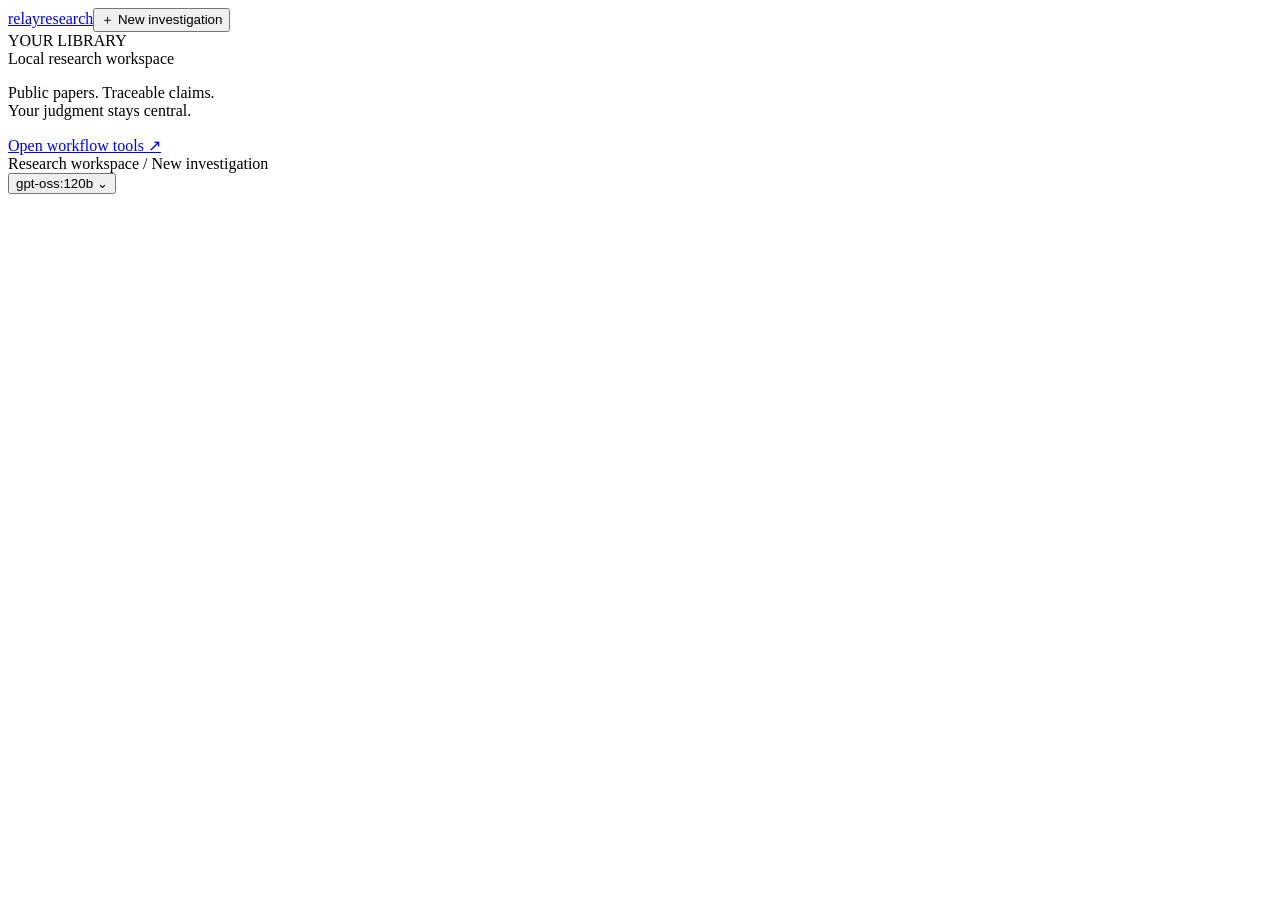
==== web/research.html @ d37ac6d5 "Rebuilt this as a research workspace. Open Relay Research. - Real paper discovery and hypothesis-rel" ====
<!doctype html><html lang="en"><head><meta charset="utf-8"><meta name="viewport" content="width=device-width,initial-scale=1"><title>Relay Research — Follow the evidence.</title><link rel="icon" href="/mark.svg"><link rel="stylesheet" href="/research.css"><script type="module" src="/research.js"></script></head><body>
<aside class="sidebar"><a class="brand" href="/"><img src="/mark.svg" alt="">relay<span>research</span></a><button class="primary" id="new">＋ New investigation</button><div class="eyebrow">YOUR LIBRARY</div><div id="projects"></div><div class="aside-bottom"><span class="dot"></span> Local research workspace<p>Public papers. Traceable claims.<br>Your judgment stays central.</p><a href="/index.html">Open workflow tools ↗</a></div></aside>
<main><header><div>Research workspace <span class="muted">/</span> <span id="crumb">New investigation</span></div><button id="model-button">gpt-oss:120b ⌄</button></header><section id="main"></section></main>
<dialog id="dialog"><button class="close" aria-label="Close dialog">×</button><div id="dialog-content"></div></dialog><div id="toast" role="status" hidden></div>
</body></html>
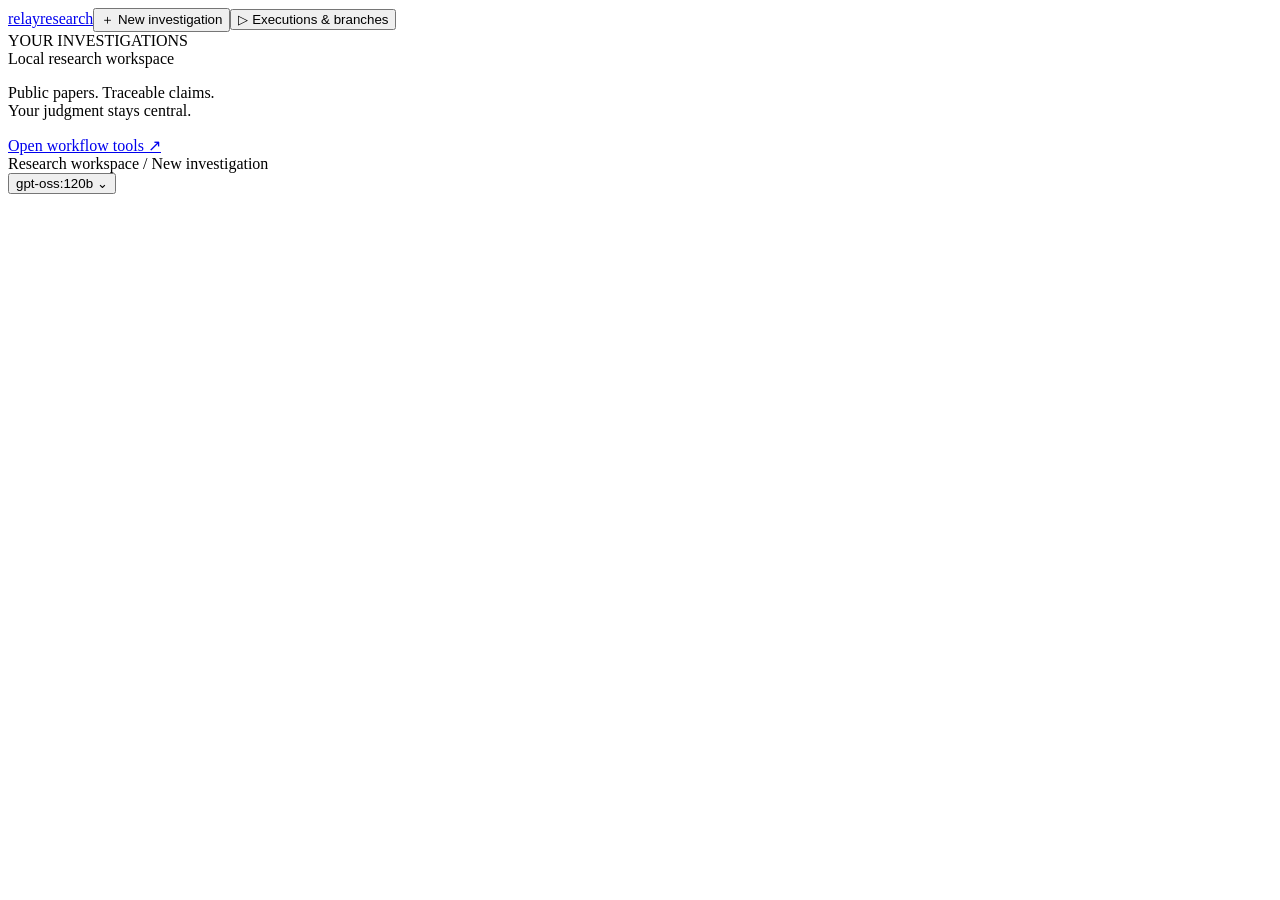
==== commit 876eb69c: "execution graph" ====
--- a/web/research.html
+++ b/web/research.html
@@ -1,5 +1,5 @@
 <!doctype html><html lang="en"><head><meta charset="utf-8"><meta name="viewport" content="width=device-width,initial-scale=1"><title>Relay Research — Follow the evidence.</title><link rel="icon" href="/mark.svg"><link rel="stylesheet" href="/research.css"><script type="module" src="/research.js"></script></head><body>
-<aside class="sidebar"><a class="brand" href="/"><img src="/mark.svg" alt="">relay<span>research</span></a><button class="primary" id="new">＋ New investigation</button><div class="eyebrow">YOUR LIBRARY</div><div id="projects"></div><div class="aside-bottom"><span class="dot"></span> Local research workspace<p>Public papers. Traceable claims.<br>Your judgment stays central.</p><a href="/index.html">Open workflow tools ↗</a></div></aside>
+<aside class="sidebar"><a class="brand" href="/"><img src="/mark.svg" alt="">relay<span>research</span></a><button class="primary" id="new">＋ New investigation</button><button id="executions" class="history-button">▷ Executions & branches</button><div class="eyebrow">YOUR INVESTIGATIONS</div><div id="projects"></div><div class="aside-bottom"><span class="dot"></span> Local research workspace<p>Public papers. Traceable claims.<br>Your judgment stays central.</p><a href="/index.html">Open workflow tools ↗</a></div></aside>
 <main><header><div>Research workspace <span class="muted">/</span> <span id="crumb">New investigation</span></div><button id="model-button">gpt-oss:120b ⌄</button></header><section id="main"></section></main>
 <dialog id="dialog"><button class="close" aria-label="Close dialog">×</button><div id="dialog-content"></div></dialog><div id="toast" role="status" hidden></div>
 </body></html>
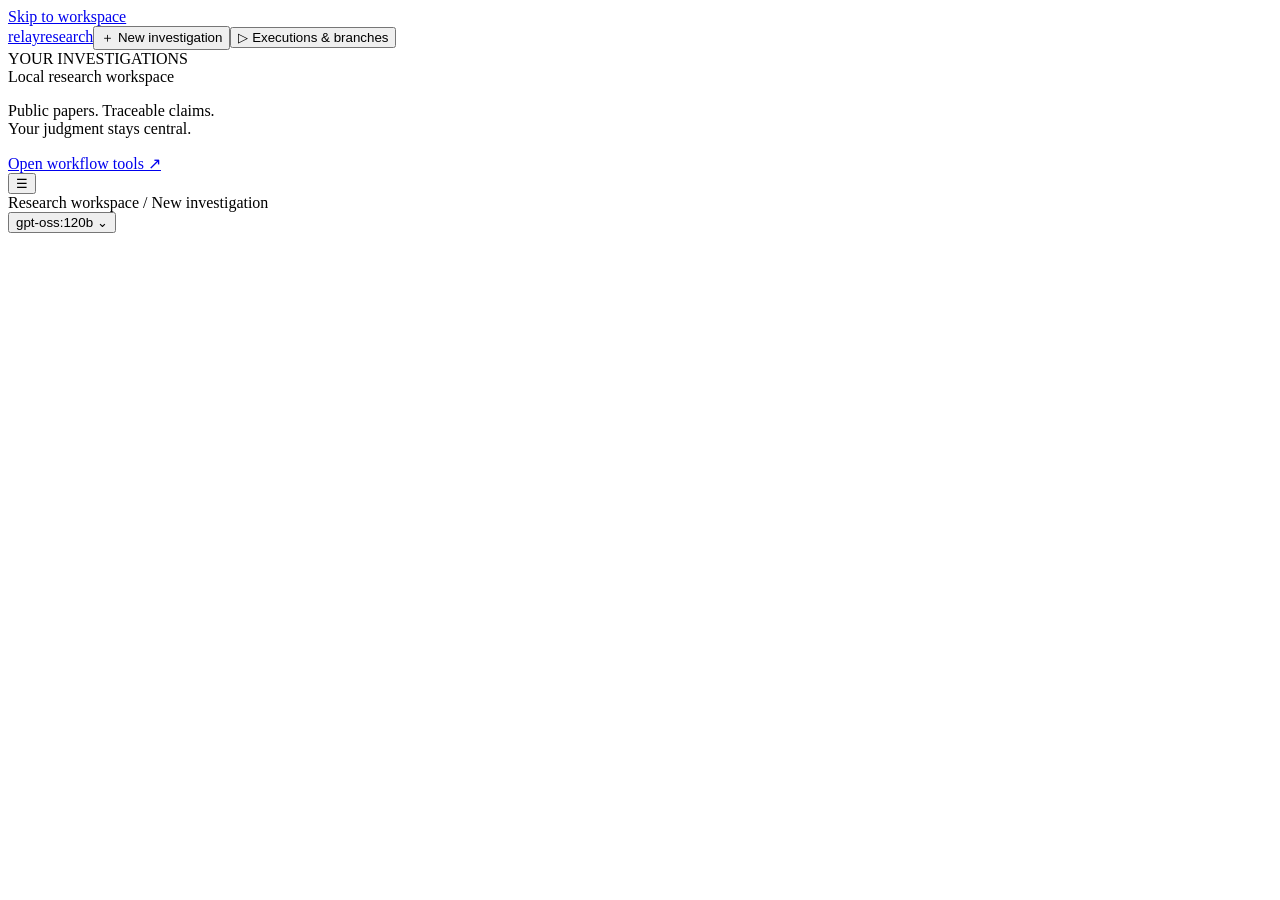
==== commit 5d75fdb6: "theme change and UX: Implemented the redesign: - Near-black surfaces with pink, violet, and blue acc" ====
--- a/web/research.html
+++ b/web/research.html
@@ -1,5 +1,5 @@
-<!doctype html><html lang="en"><head><meta charset="utf-8"><meta name="viewport" content="width=device-width,initial-scale=1"><title>Relay Research — Follow the evidence.</title><link rel="icon" href="/mark.svg"><link rel="stylesheet" href="/research.css"><script type="module" src="/research.js"></script></head><body>
-<aside class="sidebar"><a class="brand" href="/"><img src="/mark.svg" alt="">relay<span>research</span></a><button class="primary" id="new">＋ New investigation</button><button id="executions" class="history-button">▷ Executions & branches</button><div class="eyebrow">YOUR INVESTIGATIONS</div><div id="projects"></div><div class="aside-bottom"><span class="dot"></span> Local research workspace<p>Public papers. Traceable claims.<br>Your judgment stays central.</p><a href="/index.html">Open workflow tools ↗</a></div></aside>
-<main><header><div>Research workspace <span class="muted">/</span> <span id="crumb">New investigation</span></div><button id="model-button">gpt-oss:120b ⌄</button></header><section id="main"></section></main>
+<!doctype html><html lang="en"><head><meta charset="utf-8"><meta name="viewport" content="width=device-width,initial-scale=1"><title>Relay Research — Follow the evidence.</title><link rel="icon" href="/mark.svg"><meta name="theme-color" content="#09090e"><link rel="stylesheet" href="/research.css"><link rel="stylesheet" href="/research-design.css"><script type="module" src="/research.js"></script></head><body>
+<a class="skip-link" href="#main">Skip to workspace</a><aside class="sidebar" id="navigation" aria-label="Workspace navigation"><a class="brand" href="/"><img src="/mark.svg" alt="">relay<span>research</span></a><button class="primary" id="new">＋ New investigation</button><button id="executions" class="history-button">▷ Executions & branches</button><div class="eyebrow">YOUR INVESTIGATIONS</div><div id="projects"></div><div class="aside-bottom"><span class="dot"></span> Local research workspace<p>Public papers. Traceable claims.<br>Your judgment stays central.</p><a href="/index.html">Open workflow tools ↗</a></div></aside>
+<main><header><button id="nav-toggle" aria-label="Toggle navigation" aria-controls="navigation" aria-expanded="false">☰</button><div>Research workspace <span class="muted">/</span> <span id="crumb">New investigation</span></div><button id="model-button">gpt-oss:120b ⌄</button></header><section id="main" tabindex="-1"></section></main>
 <dialog id="dialog"><button class="close" aria-label="Close dialog">×</button><div id="dialog-content"></div></dialog><div id="toast" role="status" hidden></div>
 </body></html>
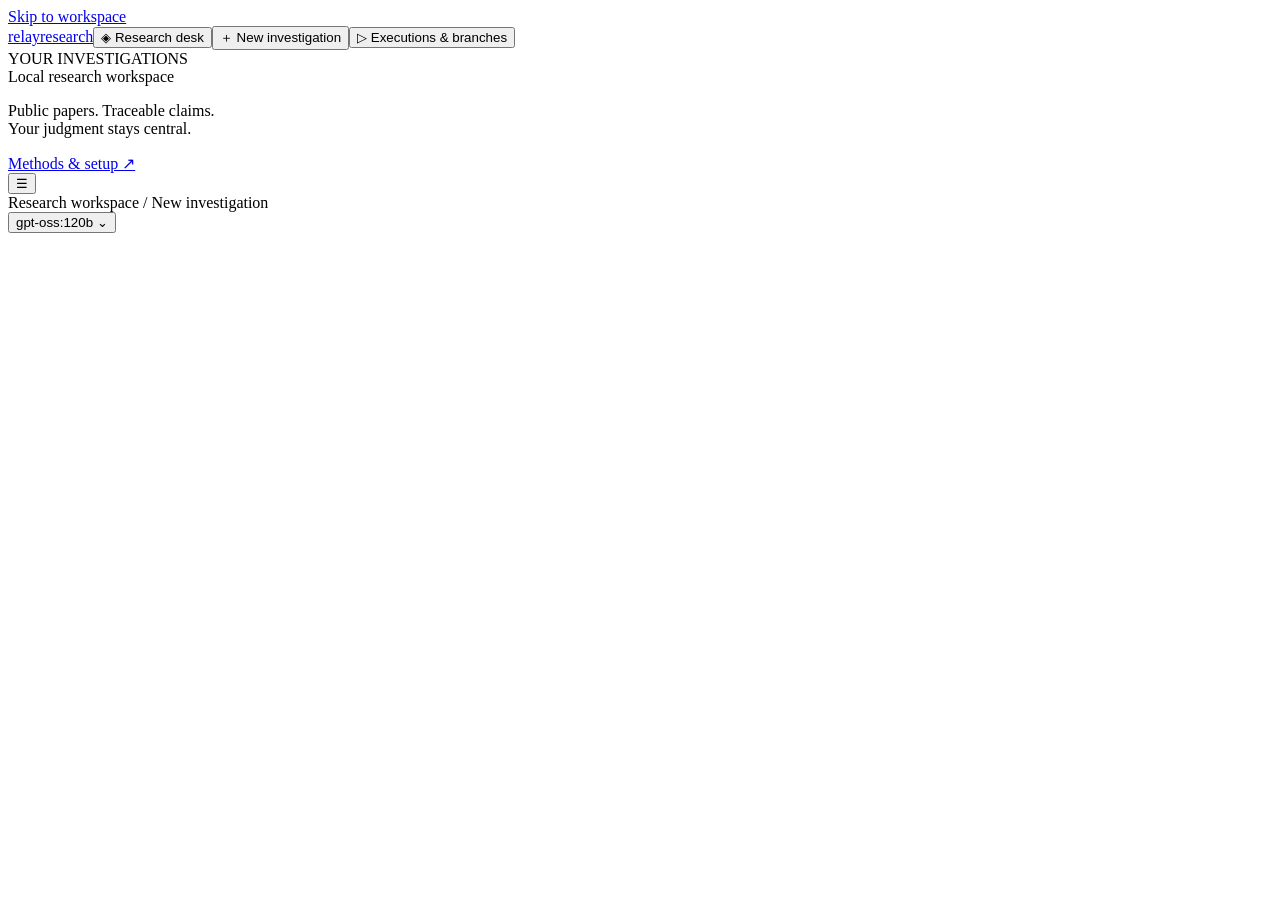
==== commit f2411e9e: "Ship Relay Research evidence desk and submission-ready research workflow" ====
--- a/web/research.html
+++ b/web/research.html
@@ -1,5 +1,5 @@
 <!doctype html><html lang="en"><head><meta charset="utf-8"><meta name="viewport" content="width=device-width,initial-scale=1"><title>Relay Research — Follow the evidence.</title><link rel="icon" href="/mark.svg"><meta name="theme-color" content="#09090e"><link rel="stylesheet" href="/research.css"><link rel="stylesheet" href="/research-design.css"><script type="module" src="/research.js"></script></head><body>
-<a class="skip-link" href="#main">Skip to workspace</a><aside class="sidebar" id="navigation" aria-label="Workspace navigation"><a class="brand" href="/"><img src="/mark.svg" alt="">relay<span>research</span></a><button class="primary" id="new">＋ New investigation</button><button id="executions" class="history-button">▷ Executions & branches</button><div class="eyebrow">YOUR INVESTIGATIONS</div><div id="projects"></div><div class="aside-bottom"><span class="dot"></span> Local research workspace<p>Public papers. Traceable claims.<br>Your judgment stays central.</p><a href="/index.html">Open workflow tools ↗</a></div></aside>
+<a class="skip-link" href="#main">Skip to workspace</a><aside class="sidebar" id="navigation" aria-label="Workspace navigation"><a class="brand" href="/"><img src="/mark.svg" alt="">relay<span>research</span></a><button id="desk-nav" class="history-button">◈ Research desk</button><button class="primary" id="new">＋ New investigation</button><button id="executions" class="history-button">▷ Executions & branches</button><div class="eyebrow">YOUR INVESTIGATIONS</div><div id="projects"></div><div class="aside-bottom"><span class="dot"></span> Local research workspace<p>Public papers. Traceable claims.<br>Your judgment stays central.</p><a href="/README.md" target="_blank">Methods & setup ↗</a></div></aside>
 <main><header><button id="nav-toggle" aria-label="Toggle navigation" aria-controls="navigation" aria-expanded="false">☰</button><div>Research workspace <span class="muted">/</span> <span id="crumb">New investigation</span></div><button id="model-button">gpt-oss:120b ⌄</button></header><section id="main" tabindex="-1"></section></main>
 <dialog id="dialog"><button class="close" aria-label="Close dialog">×</button><div id="dialog-content"></div></dialog><div id="toast" role="status" hidden></div>
 </body></html>
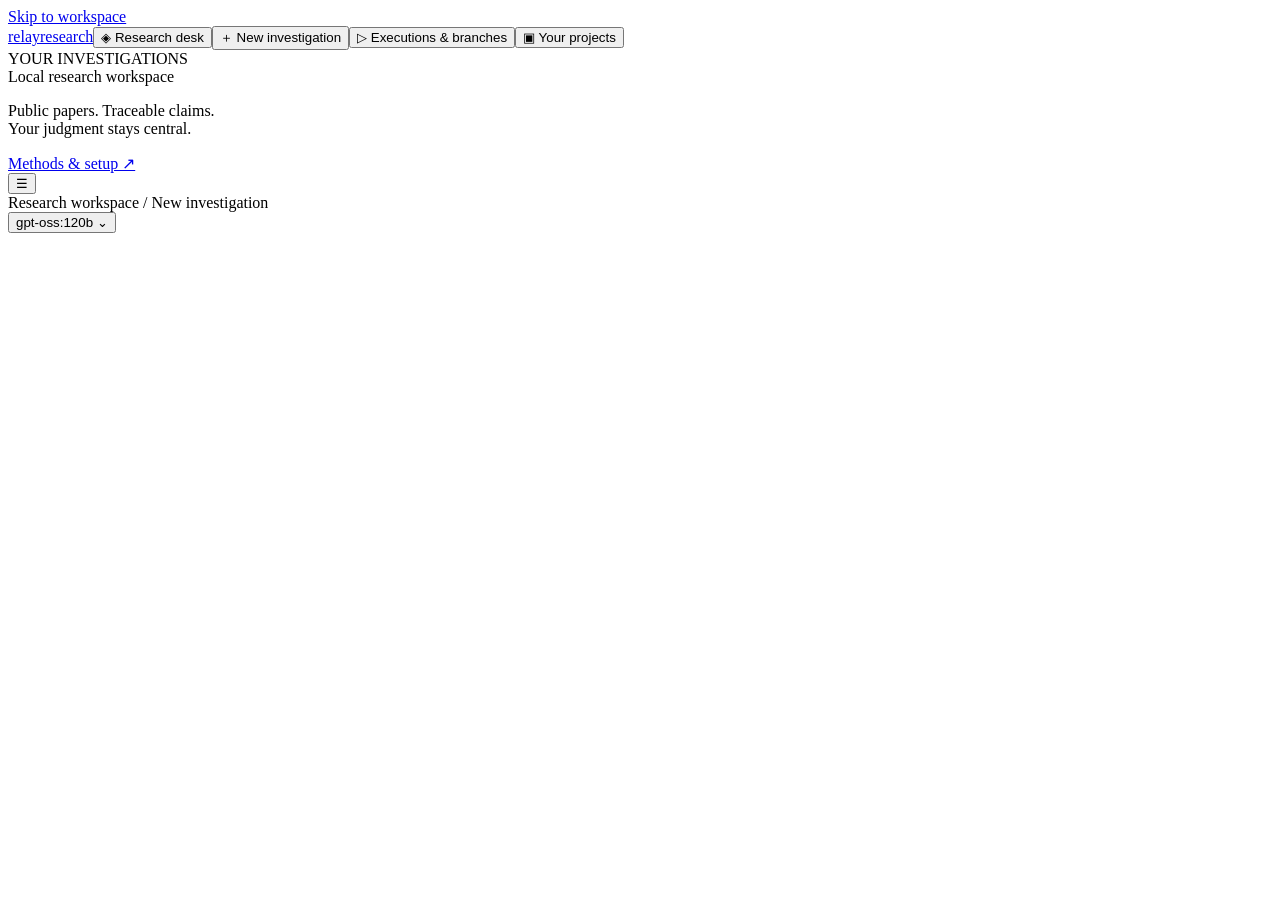
==== commit e6599970: "Browser-held projects and optional Tavily web search Projects are kept in the browser (IndexedDB) wi" ====
--- a/web/research.html
+++ b/web/research.html
@@ -1,5 +1,5 @@
 <!doctype html><html lang="en"><head><meta charset="utf-8"><meta name="viewport" content="width=device-width,initial-scale=1"><title>Relay Research — Follow the evidence.</title><link rel="icon" href="/mark.svg"><meta name="theme-color" content="#09090e"><link rel="stylesheet" href="/research.css"><link rel="stylesheet" href="/research-design.css"><script type="module" src="/research.js"></script></head><body>
-<a class="skip-link" href="#main">Skip to workspace</a><aside class="sidebar" id="navigation" aria-label="Workspace navigation"><a class="brand" href="/"><img src="/mark.svg" alt="">relay<span>research</span></a><button id="desk-nav" class="history-button">◈ Research desk</button><button class="primary" id="new">＋ New investigation</button><button id="executions" class="history-button">▷ Executions & branches</button><div class="eyebrow">YOUR INVESTIGATIONS</div><div id="projects"></div><div class="aside-bottom"><span class="dot"></span> Local research workspace<p>Public papers. Traceable claims.<br>Your judgment stays central.</p><a href="/README.md" target="_blank">Methods & setup ↗</a></div></aside>
+<a class="skip-link" href="#main">Skip to workspace</a><aside class="sidebar" id="navigation" aria-label="Workspace navigation"><a class="brand" href="/"><img src="/mark.svg" alt="">relay<span>research</span></a><button id="desk-nav" class="history-button">◈ Research desk</button><button class="primary" id="new">＋ New investigation</button><button id="executions" class="history-button">▷ Executions & branches</button><button id="projects-panel" class="history-button">▣ Your projects</button><div class="eyebrow">YOUR INVESTIGATIONS</div><div id="projects"></div><div class="aside-bottom"><span class="dot"></span> Local research workspace<p>Public papers. Traceable claims.<br>Your judgment stays central.</p><a href="/README.md" target="_blank">Methods & setup ↗</a></div></aside>
 <main><header><button id="nav-toggle" aria-label="Toggle navigation" aria-controls="navigation" aria-expanded="false">☰</button><div>Research workspace <span class="muted">/</span> <span id="crumb">New investigation</span></div><button id="model-button">gpt-oss:120b ⌄</button></header><section id="main" tabindex="-1"></section></main>
 <dialog id="dialog"><button class="close" aria-label="Close dialog">×</button><div id="dialog-content"></div></dialog><div id="toast" role="status" hidden></div>
 </body></html>
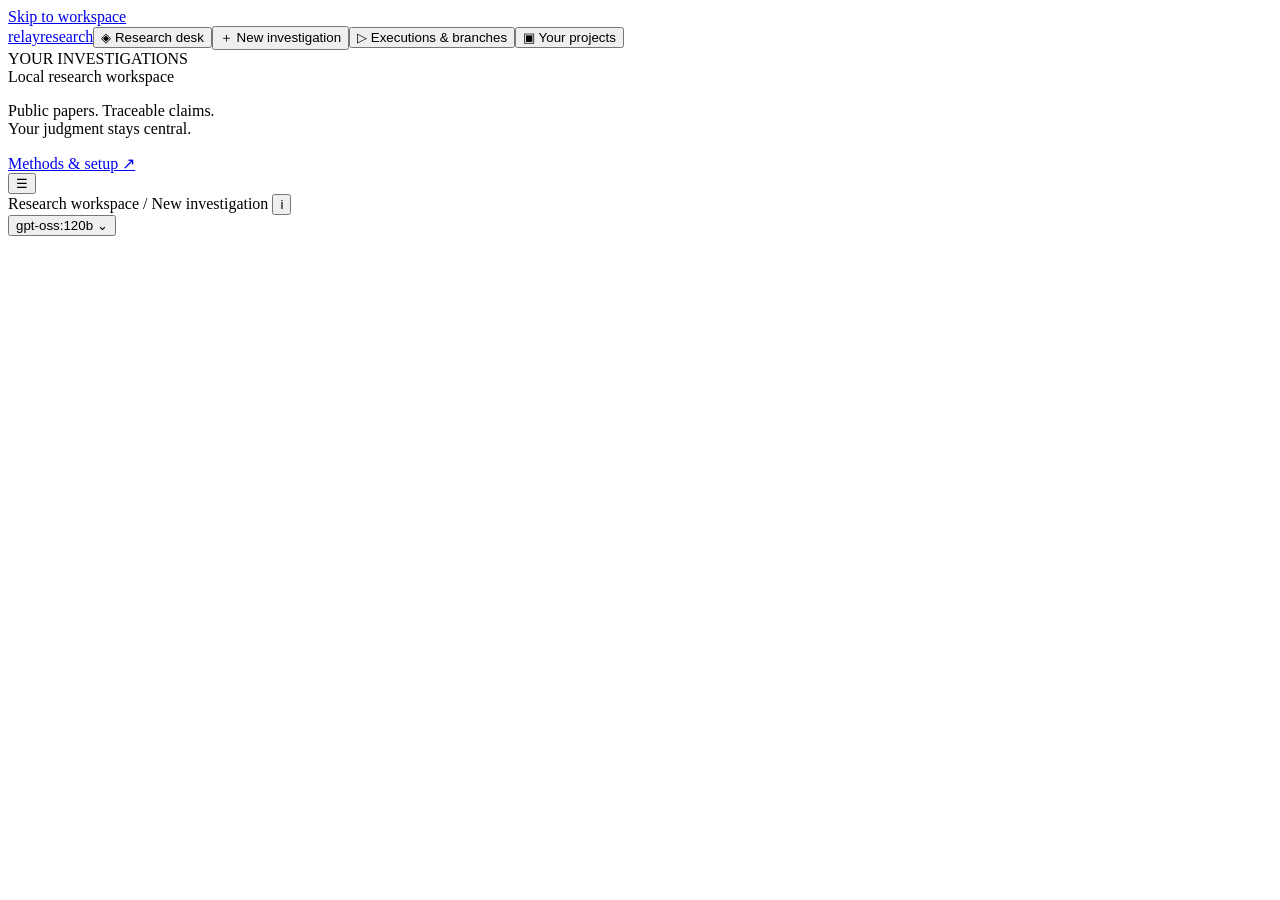
==== commit f9f8c783: "Explain evidence provenance and evaluation metrics throughout research UI" ====
--- a/web/research.html
+++ b/web/research.html
@@ -1,5 +1,5 @@
 <!doctype html><html lang="en"><head><meta charset="utf-8"><meta name="viewport" content="width=device-width,initial-scale=1"><title>Relay Research — Follow the evidence.</title><link rel="icon" href="/mark.svg"><meta name="theme-color" content="#09090e"><link rel="stylesheet" href="/research.css"><link rel="stylesheet" href="/research-design.css"><script type="module" src="/research.js"></script></head><body>
 <a class="skip-link" href="#main">Skip to workspace</a><aside class="sidebar" id="navigation" aria-label="Workspace navigation"><a class="brand" href="/"><img src="/mark.svg" alt="">relay<span>research</span></a><button id="desk-nav" class="history-button">◈ Research desk</button><button class="primary" id="new">＋ New investigation</button><button id="executions" class="history-button">▷ Executions & branches</button><button id="projects-panel" class="history-button">▣ Your projects</button><div class="eyebrow">YOUR INVESTIGATIONS</div><div id="projects"></div><div class="aside-bottom"><span class="dot"></span> Local research workspace<p>Public papers. Traceable claims.<br>Your judgment stays central.</p><a href="/README.md" target="_blank">Methods & setup ↗</a></div></aside>
-<main><header><button id="nav-toggle" aria-label="Toggle navigation" aria-controls="navigation" aria-expanded="false">☰</button><div>Research workspace <span class="muted">/</span> <span id="crumb">New investigation</span></div><button id="model-button">gpt-oss:120b ⌄</button></header><section id="main" tabindex="-1"></section></main>
+<main><header><button id="nav-toggle" aria-label="Toggle navigation" aria-controls="navigation" aria-expanded="false">☰</button><div>Research workspace <span class="muted">/</span> <span id="crumb">New investigation</span> <button type="button" class="info-button" data-help="execution" aria-label="About workflow navigation" aria-haspopup="dialog">i</button></div><button id="model-button">gpt-oss:120b ⌄</button></header><section id="main" tabindex="-1"></section></main>
 <dialog id="dialog"><button class="close" aria-label="Close dialog">×</button><div id="dialog-content"></div></dialog><div id="toast" role="status" hidden></div>
 </body></html>
